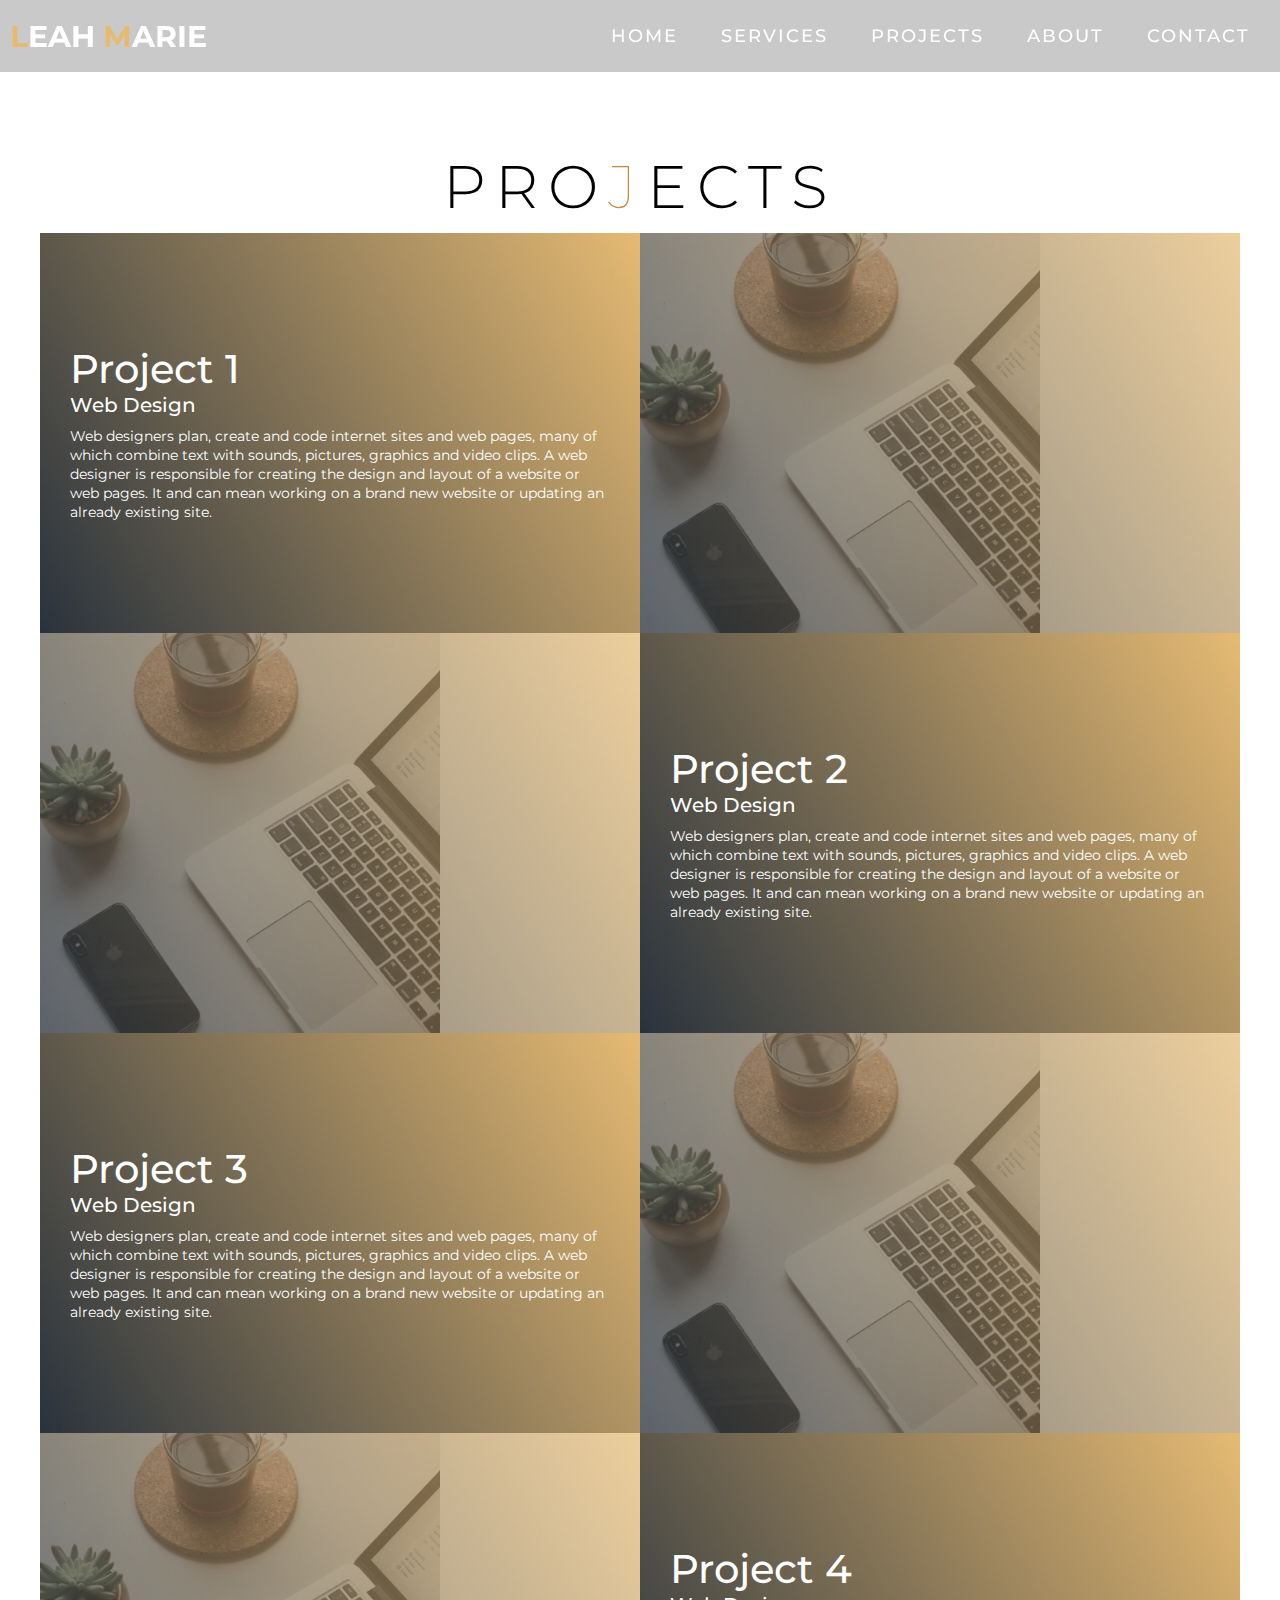
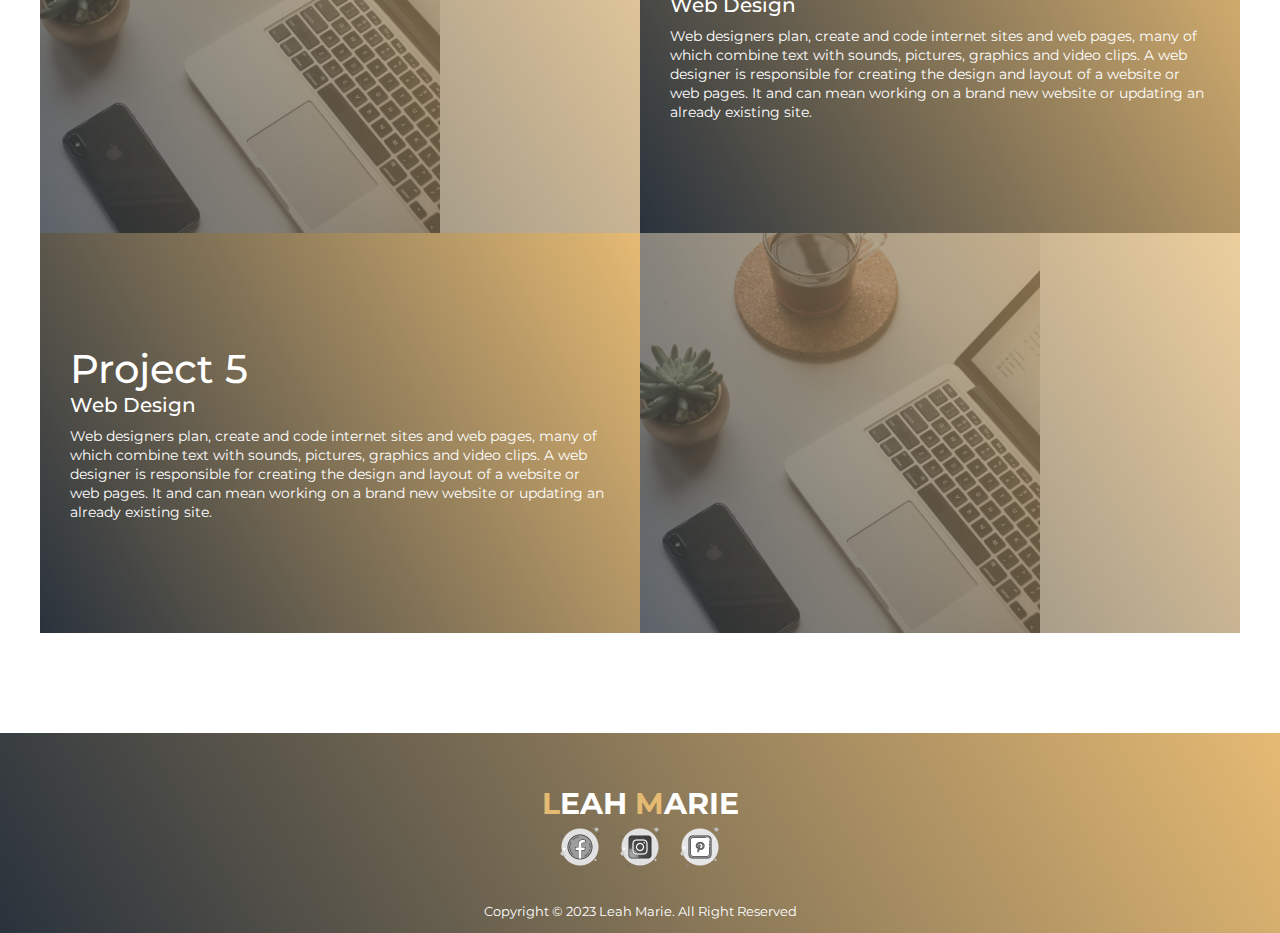
==== projects.html @ ca33d444 "Add files via upload" ====
<!DOCTYPE html>
<html lang="en">
<head>
    <meta charset="UTF-8">
    <meta http-equiv="X-UA-Compatible" content="IE=edge">
    <meta name="viewport" content="width=device-width, initial-scale=1.0">
    <link rel="stylesheet" type="text/css" href="css/style.css">
    <title>Projects</title>
</head>
<body>
    <section id="header">
        <div class="header container">
            <div class="nav-bar">
                <div class="brand">
                    <a href="index.html"><h1><span>L</span>eah <span>M</span>arie</h1></a>
                </div>
                <div class="nav-list">
                    <div class="hamburger"><div class="bar"></div></div>
                    <ul>
                        <li><a href="index.html" data-after="Home">Home</a></li>
                        <li><a href="services.html" data-after="Services">Services</a></li>
                        <li><a href="projects.html" data-after="Projects">Projects</a></li>
                        <li><a href="about.html" data-after="About">About</a></li>
                        <li><a href="contact.html" data-after="Contact">Contact</a></li>
                    </ul>
                </div>
            </div>
        </div>
        </section>
    <section id="projects">
        <div class="projects container">
            <div class="projects-header">
                <h1 class="section-title">Pro<span>j</span>ects</h1>
               </div>
               <div class="all-projects">
                <div class="projects-item">
                    <div class="project-info">
                        <h1>Project 1</h1>
                        <h2>Web Design</h2>
                        <p>Web designers plan, create and code internet sites and web pages, many of which combine text with sounds, pictures, graphics and video clips. A web designer is responsible for creating the design and layout of a website or web pages. It and can mean working on a brand new website or updating an already existing site.</p>
                    </div>
                    <div class="project-img">
                        <img src="./img/ben-kolde-FaPxZ88yZrw-unsplash-1024x1024.jpg" alt="img">
                    </div>
                </div>
                <div class="projects-item">
                    <div class="project-info">
                        <h1>Project 2</h1>
                        <h2>Web Design</h2>
                        <p>Web designers plan, create and code internet sites and web pages, many of which combine text with sounds, pictures, graphics and video clips. A web designer is responsible for creating the design and layout of a website or web pages. It and can mean working on a brand new website or updating an already existing site.</p>
                    </div>
                    <div class="project-img">
                        <img src="./img/ben-kolde-FaPxZ88yZrw-unsplash-1024x1024.jpg" alt="img">
                    </div>
                </div>
                <div class="projects-item">
                    <div class="project-info">
                        <h1>Project 3</h1>
                        <h2>Web Design</h2>
                        <p>Web designers plan, create and code internet sites and web pages, many of which combine text with sounds, pictures, graphics and video clips. A web designer is responsible for creating the design and layout of a website or web pages. It and can mean working on a brand new website or updating an already existing site.</p>
                    </div>
                    <div class="project-img">
                        <img src="./img/ben-kolde-FaPxZ88yZrw-unsplash-1024x1024.jpg" alt="img">
                    </div>
                </div>
                <div class="projects-item">
                    <div class="project-info">
                        <h1>Project 4</h1>
                        <h2>Web Design</h2>
                        <p>Web designers plan, create and code internet sites and web pages, many of which combine text with sounds, pictures, graphics and video clips. A web designer is responsible for creating the design and layout of a website or web pages. It and can mean working on a brand new website or updating an already existing site.</p>
                    </div>
                    <div class="project-img">
                        <img src="./img/ben-kolde-FaPxZ88yZrw-unsplash-1024x1024.jpg" alt="img">
                    </div>
                </div>
                <div class="projects-item">
                    <div class="project-info">
                        <h1>Project 5</h1>
                        <h2>Web Design</h2>
                        <p>Web designers plan, create and code internet sites and web pages, many of which combine text with sounds, pictures, graphics and video clips. A web designer is responsible for creating the design and layout of a website or web pages. It and can mean working on a brand new website or updating an already existing site.</p>
                    </div>
                    <div class="project-img">
                        <img src="./img/ben-kolde-FaPxZ88yZrw-unsplash-1024x1024.jpg" alt="img">
                    </div>
                </div>
             </div>
        </div>
        <section id="footer">
            <div class="footer container">
                <div class="brand"><h1><span>L</span>eah <span>M</span>arie</h1></div>
                <div class="social-icon">
                    <div class="social-item">
                        <a href="https://www.facebook.com/l.mperina95"><img src="/img/socials/icons8-facebook-100.png" alt="img">
                        </a>
                    </div>
                    <div class="social-item">
                        <a href="#"><img src="/img/socials/icons8-instagram-100.png" alt="img">
                        </a>
                    </div>
                    <div class="social-item">
                        <a href="#"><img src="/img/socials/icons8-pinterest-100.png" alt="img">
                        </a>
                    </div>
                </div>
                <p>Copyright © 2023 Leah Marie. All Right Reserved</p>
            </div>
        </section>
    <script src="/app.js"></script>
</body>
</html>
---- css/style.css ----
@import url('https://fonts.googleapis.com/css2?family=Montserrat:wght@300;400;700;900&display=swap');
*{
    padding: 0;
    margin: 0;
    box-sizing: border-box;
}
html{
    font-size: 10px;
    font-family: 'Montserrat', sans-serif;
}
a{
    text-decoration: none;
}
.container{
    min-height: 100vh;
    width: 100%;
    display: flex;
    align-items: center;
    justify-content: center;
}
p{
    color: black;
    text-align: left;
    font-size: 1.4rem;
    line-height: 1.9rem;
}
.section-title{
    font-size: 4rem;
    font-weight: 300;
    color: black;
    margin: 10px;
    text-transform: uppercase;
    letter-spacing: 1rem;
    text-align: center;
    margin-top: 50px;
}
.section-title span{
    color: #c58940;
    font-weight: 50;
}
img{
    max-width: 100%;
    max-height: 100%;
    object-fit: cover;}
.cta{
    font-weight: 700;
    display: inline-block;
    padding: 10px 30px;
    color: white;
    background-color: transparent;
    border: 3px solid #ffedd8;
    font-size: 2rem;
    text-transform: uppercase;
    letter-spacing: .1rem;
    margin-top: 30px;
    transition: .3s ease;
    transition-property: background-color, color;

   
}
.cta:hover{
    color: white;
    background-color: #ffedd8;
}
.brand h1{
    font-size: 3rem;
    text-transform: uppercase;
    color: white;
}
.brand h1 span{
    color: #e5ba73;
}

#header{
    position: fixed;
    z-index: 1000;
    left: 0;
    top: 0;
    width: 100vw;
    height: auto;
}
#header .header{
    min-height: 8vh;
    background-color: rgba(31, 30, 30, 0.24);
}
#header .nav-bar{
    display: flex;
    align-items: center;
    justify-content: space-between;
    width: 100%;
    height: 100%;
    max-width: 1300px;
    padding: 0 10px;
}
#header .nav-list ul{
    list-style: none;
    position: absolute;
    background-color: rgb(31, 30, 30);
    width: 100vw;
    height: 100vh;
    left: 100%;
    top: 0;
    display: flex;
    flex-direction: column;
    justify-content: center;
    align-items: center;
    z-index: 1;
    overflow-x: hidden;
    transition: .5s ease left;
}
#header .nav-list ul.active{
    left: 0;
}
#header .nav-list a{
    font-size: 2.5rem;
    font-weight: 500;
    letter-spacing: .2rem;
    text-decoration: none;
    color: white;
    text-transform: uppercase;
    padding: 20px;
    display: block;
}
#header .nav-list ul a::after{
    content: attr(data-after);
    position: absolute;
    top: 50%;
    left: 50%;
    transform: translate(-50%, -50%) scale(0);
    color: rgba(255, 255, 255, 0.021);
    font-size: 13rem;
    letter-spacing: 50px;
    z-index: -1;
    transition: .3s ease letter-spacing;
}
#header .nav-list ul li:hover a::after{
    transform: translate(-50%, -50%) scale(1);
    letter-spacing: initial;
}
#header .nav-list ul li:hover a{
    color: #ffedd8;
}
#header .hamburger{
    height: 60px;
    width: 60px;
    display: inline-block;
    position: relative;
    display: flex;
    align-items: center;
    justify-content: center;
    z-index: 100;
    cursor: pointer;
    transform: scale(.8);
}
#header .hamburger .bar{
    height: 2px;
    width: 30px;
    position: relative;
    background-color: white;
    z-index: -1;
}
#header .hamburger .bar::after,
#header .hamburger .bar::before{
    content: '';
    position: absolute;
    height: 100%;
    width: 100%;
    left: 0;
    background-color: white;
    transition: .3s ease;
    transition-property: top, bottom;
}
#header .hamburger .bar::after{
    top: 8px;
}
#header .hamburger .bar::before{
    bottom: 8px;
}
#header .hamburger.active .bar::before{
    bottom: 0;
}
#header .hamburger.active .bar::after{
    top: 0;
}


#hero{
    background-image: url(../img/bg2.jpg);
    background-size: cover;
    background-position: top center;
    position: relative;
    z-index: 1;
}
#hero::after{
    content: '';
    position: absolute;
    left: 0;
    top: 0;
    height: 100%;
    width: 100%;
    background-color: black;
    opacity: .2;
    z-index: -1;
}
#hero .hero{
    max-width: 1200px;
    margin: 0 auto;
    padding: 0 50px;
    justify-content: flex-start;
}
#hero h1{
    display: block;
    width: fit-content;
    font-size: 6rem;
    position: relative;
    color: transparent;
    animation: text_reveal .5s ease forwards;
    animation-delay: 1s;
}
#hero h1:nth-child(1){
    animation-delay: 1s;
}
#hero h1:nth-child(2){
    animation-delay: 2s;
}
#hero h1:nth-child(3){
    animation: text_reveal_name .5s ease forwards;
    animation-delay: 3s;
}
#hero h1 span{
    position: absolute;
    top: 0;
    left: 0;
    height: 100%;
    width: 0;
    background-color: #e3b7a0;
    animation: text_reveal_box 1s ease;
    animation-delay: .5s;
}
#hero h1:nth-child(1) span{
    animation-delay: .5s;
}
#hero h1:nth-child(2) span{
    animation-delay: 1.5s;
}
#hero h1:nth-child(3) span{
    animation-delay: 2.5s;
}
#hero .cta{
    font-weight: 700;
    display: inline-block;
    padding: 10px 30px;
    color: white;
    background-color: transparent;
    border: 3px solid #ffedd8;
    font-size: 2rem;
    text-transform: uppercase;
    letter-spacing: .1rem;
    margin-top: 30px;
    transition: .3s ease;
    transition-property: background-color, color;
}
#hero .cta:hover{
    color: black;
    background-color: #ffedd8;
}
#services{
}
#services .services{
    flex-direction: column;
    text-align: center;
    max-width: 1500px;
    margin: 0 auto;
    padding: 100px 0;
}
#services .section-title{
    padding-top: 20px;
    font-size: 4rem;
    font-weight: 300;
    color: black;
    margin: 10px;
    text-transform: uppercase;
    letter-spacing: 1rem;
    text-align: center;
    margin-top: 50px;
}
#services .section-title span{
    color: #c58940;
    font-weight: 50;
}
#services .services-top p{
    color: black;
    font-size: 1.7rem;
    margin-top: 5px;
    line-height: 2.5rem;
    font-weight: 300;
    letter-spacing: .05rem;
    text-align: center;
}
#services .service-top{
    width: 500px;
    max-width: 0 auto;
}
#services .services-bottom{
    display: flex;
    align-items: center;
    justify-content: center;
    flex-wrap: wrap;
    color: white;
}
#services .services-item{
    flex-basis: 80%;
    display: flex;
    align-items: flex-start;
    justify-content: center;
    flex-direction: column;
    padding: 30px;
    border-radius: 10px;
    background-image: url(/img/pexels-fauxels-3184452.jpg);
    background-size: cover;
    margin: 10px 5%;
    position: relative;
    z-index: 1;
    overflow: hidden;
}
#services .services-item::after{
    content: '';
    position: absolute;
    left: 0;
    top: 0;
    height: 100%;
    width: 100%;
    background-image: linear-gradient(60deg, #29323c 0%, #e5ba73 100%);
    opacity: .9;
    z-index: -1;
}
#services .services-item h2{
    font-size: 2rem;
    color: white;
    margin-bottom: 10px;
    text-transform: uppercase;
}
#services .services-item p{
    color: white;
}


#projects .projects{
    flex-direction: column;
    max-width: 1200px;
    margin: 0 auto;
    padding: 100px 0;
}
#projects .projects-header h1{
    margin-top: 50px;
}
#projects .all-projects{
    display: flex;
    align-items: center;
    justify-content: center;
    flex-direction: column;
}
#projects .projects-item{
    display: flex;
    align-items: flex-start;
    justify-content: center;
    flex-direction: column;
    width: 80%;
    margin: 20px auto;
    overflow: hidden;
    border-radius: 10px;
    
}
#projects .project-info{
    padding: 30px;
    flex-basis: 50%;
    height: 100%;
    display: flex;
    align-items: flex-start;
    justify-content: center;
    flex-direction: column;
    background-image: linear-gradient(60deg, #29323c 0%, #e5ba73 100%);
    color: white;
}
#projects .project-info h1{
    font-size: 4rem;
    font-weight: 500;
}
#projects .project-info h2{
    font-size: 2rem;
    font-weight: 500;
    margin-bottom: 10px;
}
#projects .project-info p{
    color: white;
}
#projects .project-img{
    flex-basis: 50%;
    height: 300px;
    overflow: hidden;
    position: relative;
}
#projects .project-img:after {
    content: '';
    position: absolute;
    left: 0;
    right: 0;
    height: 100%;
    width: 100%;
    background-image: linear-gradient(60deg, #29323c 0%, #e5ba73 100%);
    opacity: .7;
}
#projects .project-img img{
    transition: .3s ease transform;
}
#projects .projects-item:hover .project-img img{
    transform: scale(1.1);
}


#about .about{
    flex-direction: column-reverse;
    text-align: center;
    max-width: 1200px;
    margin: 0 auto;
    padding: 100px 20px;
}
#about .col-right .section-title{
    text-align: center;
}
#about .col-left{
    width: 250px;
    height: 360px;
}
#about .col-right{
    width: 100%;
    text-align: center;
}
#about .col-right h2{
    font-size: 2rem;
    font-weight: 500;
    letter-spacing: .2rem;
    margin-bottom: 10px;
    text-align: center;
}
#about .col-right p{
    margin-bottom: 20px;
    text-align: center;
    font-size: 1.7rem ;
}
#about .col-left .about-img{
    height: 90.7%;
    width: 100%;
    position: relative;
    border: 10px solid white;
}
#about .col-left .about-img::after{
    content: '';
    position: absolute;
    left: -33px;
    top: 19px;
    height: 98%;
    width: 98%;
    border: 8px solid #e3b7a0;
    z-index: -1;
}



#header{
    position: fixed;
    z-index: 1000;
    left: 0;
    top: 0;
    width: 100vw;
    height: auto;
}
#header .header{
    min-height: 8vh;
    background-color: rgba(31, 30, 30, 0.24);
}
#header .nav-bar{
    display: flex;
    align-items: center;
    justify-content: space-between;
    width: 100%;
    height: 100%;
    max-width: 1300px;
    padding: 0 10px;
}
#header .nav-list ul{
    list-style: none;
    position: absolute;
    background-color: rgb(31, 30, 30);
    width: 100vw;
    height: 100vh;
    left: 100%;
    top: 0;
    display: flex;
    flex-direction: column;
    justify-content: center;
    align-items: center;
    z-index: 1;
    overflow-x: hidden;
    transition: .5s ease left;
}
#header .nav-list ul.active{
    left: 0;
}
#header .nav-list a{
    font-size: 2.5rem;
    font-weight: 500;
    letter-spacing: .2rem;
    text-decoration: none;
    color: white;
    text-transform: uppercase;
    padding: 20px;
    display: block;
}
#header .nav-list ul a::after{
    content: attr(data-after);
    position: absolute;
    top: 50%;
    left: 50%;
    transform: translate(-50%, -50%) scale(0);
    color: rgba(255, 255, 255, 0.021);
    font-size: 13rem;
    letter-spacing: 50px;
    z-index: -1;
    transition: .3s ease letter-spacing;
}
#header .nav-list ul li:hover a::after{
    transform: translate(-50%, -50%) scale(1);
    letter-spacing: initial;
}
#header .nav-list ul li:hover a{
    color: #ffedd8;
}
#header .hamburger{
    height: 60px;
    width: 60px;
    display: inline-block;
    position: relative;
    display: flex;
    align-items: center;
    justify-content: center;
    z-index: 100;
    cursor: pointer;
    transform: scale(.8);
}
#header .hamburger .bar{
    height: 2px;
    width: 30px;
    position: relative;
    background-color: white;
    z-index: -1;
}
#header .hamburger .bar::after,
#header .hamburger .bar::before{
    content: '';
    position: absolute;
    height: 100%;
    width: 100%;
    left: 0;
    background-color: white;
    transition: .3s ease;
    transition-property: top, bottom;
}
#header .hamburger .bar::after{
    top: 8px;
}
#header .hamburger .bar::before{
    bottom: 8px;
}
#header .hamburger.active .bar::before{
    bottom: 0;
}
#header .hamburger.active .bar::after{
    top: 0;
}





#contact .section-title{
    padding-top: 10%;
}
#contact .contact{
    flex-direction: column;
    max-width: 1200px;
    margin: 0 auto;
}
#contact .contact-items{
    width: 400px;
}
#contact .contact-item{
    width: 80%;
    padding: 50px;
    text-align: center;
    border-radius: 10px;
    padding: 30px;
    margin: 30px;
    display: flex;
    justify-content: center;
    align-items: center;
    flex-direction: column;
    box-shadow: 0px 0px 18px 0 #0000002c;
}
#contact .contact-item:hover{
    box-shadow: 0px 0px 5px 0 #0000002c;
}
#contact .icon{
    width: 100px;
    margin: 0 auto;
    margin-bottom: 1px;
}
#contact .contact-info h1{
    font-size: 2.5rem;
    font-weight: 500;
    text-align: center;
    margin-bottom: 4px;
}

#footer{
    background-image: linear-gradient(60deg, #29323c 0%, #e5ba73 100%);
}
#footer .footer{
    min-height: 200px;
    flex-direction: column;
    padding-top: 50px;
    padding-bottom: 10px;
}
#footer .social-icon{
    display: flex;
    margin-bottom: 30px;
}
#footer .social-item{
    height: 50px;
    width: 50px;
    margin: 0 5px;
}
#footer .social-item img{
    filter: grayscale(1);
    transition: .3s ease filter;
}
#footer .social-item:hover img{
    filter: grayscale(0);
}
#footer p{
    color: white;
    font-size: 1.3rem;
}



@keyframes text_reveal_box{
    50%{
        width: 100%;
        left: 0;
    }
    100%{
        width: 0;
        left: 100%;
    }
}
@keyframes text_reveal{
    100%{
        color: white;
    }
}
@keyframes text_reveal_name{
    100%{
        color: #ffedd8;
        font-weight: 700;
    }
}

@media only screen and (min-width:768px){
    .cta{
        font-size: 2.5rem;
        padding: 20px 60px;
    }
    h1.section-title{
        font-size: 6rem;
    }

    #hero h1{
        font-size: 7rem;
    }

    #services .services-bottom .services-item{
        flex-basis: 45%;
        margin: 2.5%;
    }

    #projects .projects-item{
        flex-direction: row;
    }
    #projects .projects-item:nth-child(even){
        flex-direction: row-reverse;
    }
    #projects .projects-item{
        height: 400px;
        margin: 0;
        width: 100%;
        border-radius: 0;
    }
    #projects .all-projects .project-info{
        height: 100%;
    }
    #projects .all-projects .project-img{
        height: 100%;
    }

    #about .about{
        flex-direction: row;
    }
    #about .col-left{
        width: 600px;
        height: 400px;
        padding-left: 60px;
    }
    #about .about .col-left .about-img::after{
        left: -45px;
        top: 34px;
        height: 80%;
        width: 100%;
        border: 10px solid #e3b7a0;
    }
    #about .col-right{
        text-align: left;
        padding: 30px;
    }
    #about .col-right h1{
        text-align: left;
    }

    #contact .contact{
        flex-direction: column;
        padding: 100px 0;
        align-items: center;
        justify-content: center;
        min-width: 20vh;
    }
    #contact .contact-items{
        width: 100%;
        display: flex;
        flex-direction: row;
        padding: 20px;
        margin: 0;
    }
    #contact .contact-item .icon{
        height: 100px;
        width: 100px;
    }
    #contact .contact-item .about-img{
        object-fit: contain;
    }
    #contact .contact-item .contact-info{
        width: 100%;
        text-align: left;
        padding-left: 20px;
    }
}

@media only screen and (min-width: 1200px){
    #header .hamburger{
        display: none;

    }
    #header .nav-list ul{
        position: initial;
        display: block;
        height: auto;
        width: fit-content;
        background-color: transparent;
    }
    #header .nav-list ul li{
        display: inline-block;
    }
    #header .nav-list ul li a{
        font-size: 1.8rem;
    }
    #header .nav-list ul a::after{
        display: none;
    }
    #services .services-bottom .services-item{
        flex-basis: 22%;
        margin: 1.5%;
    }
}
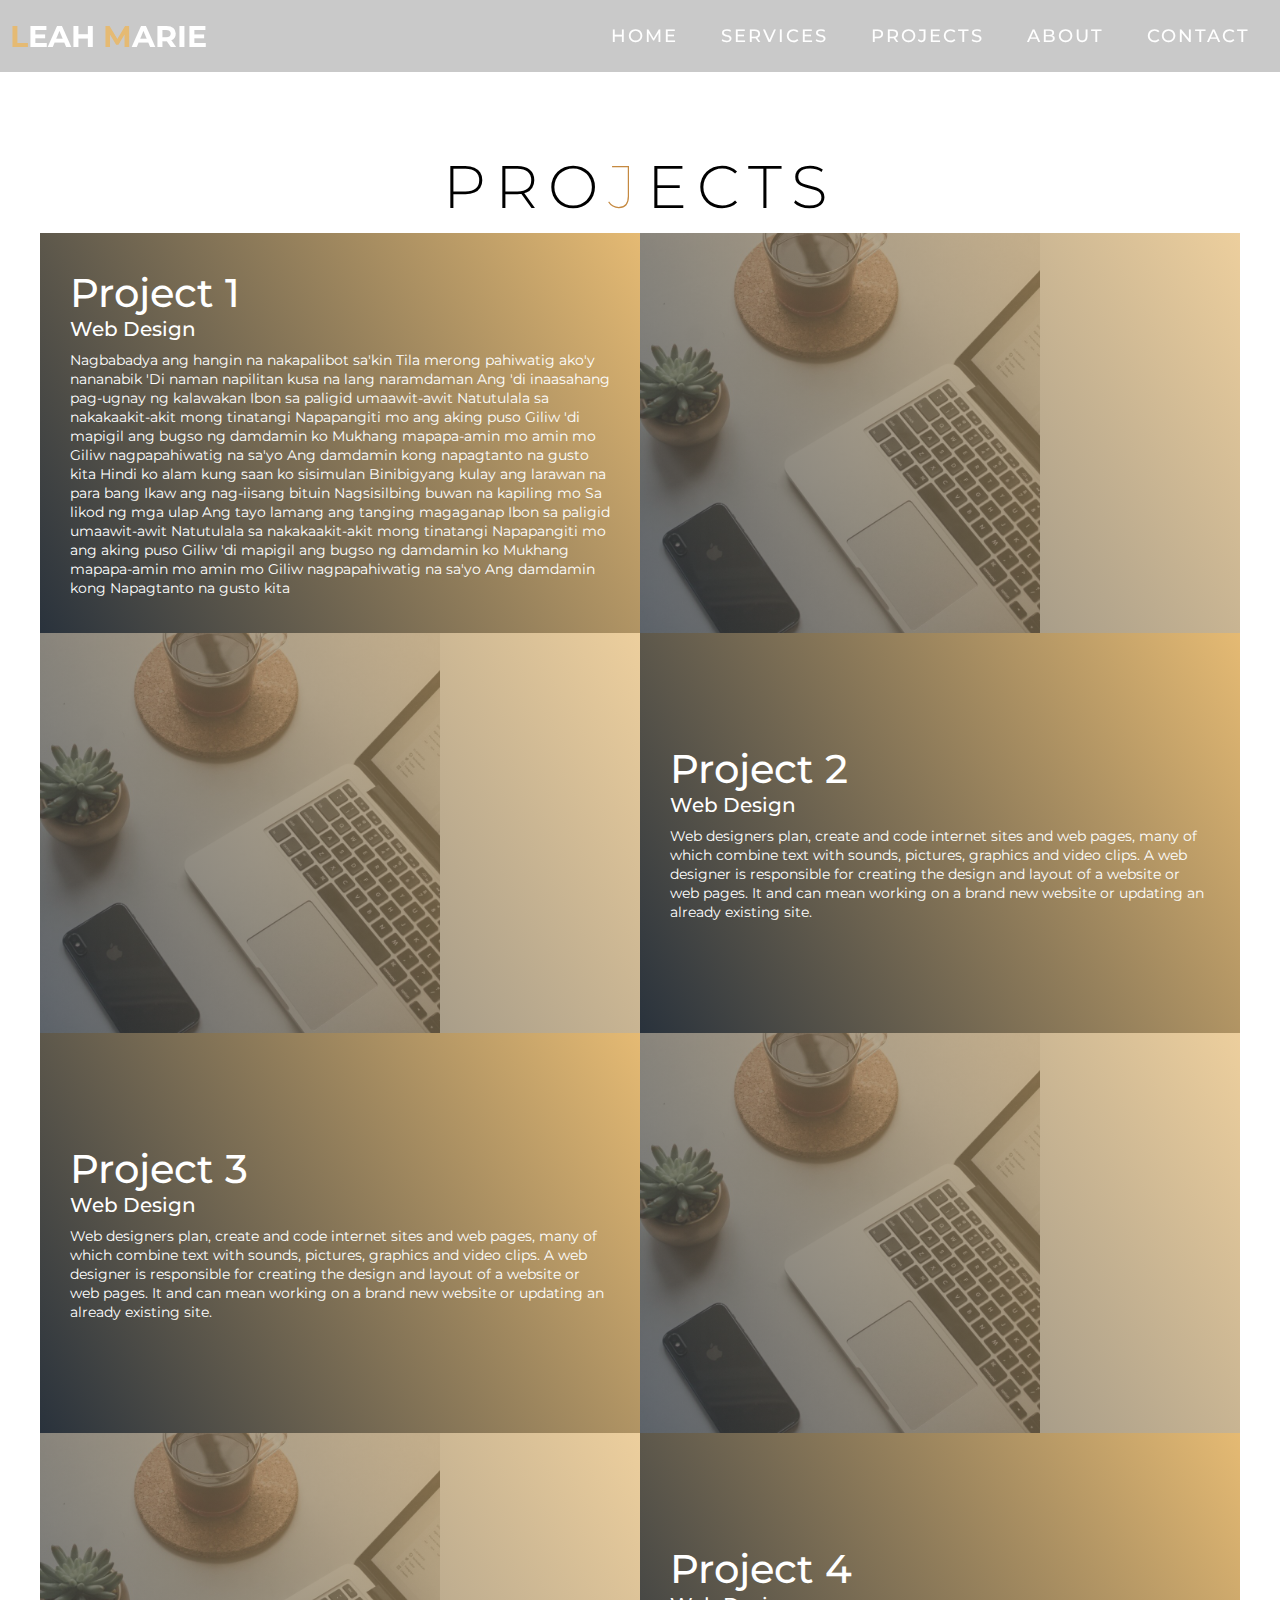
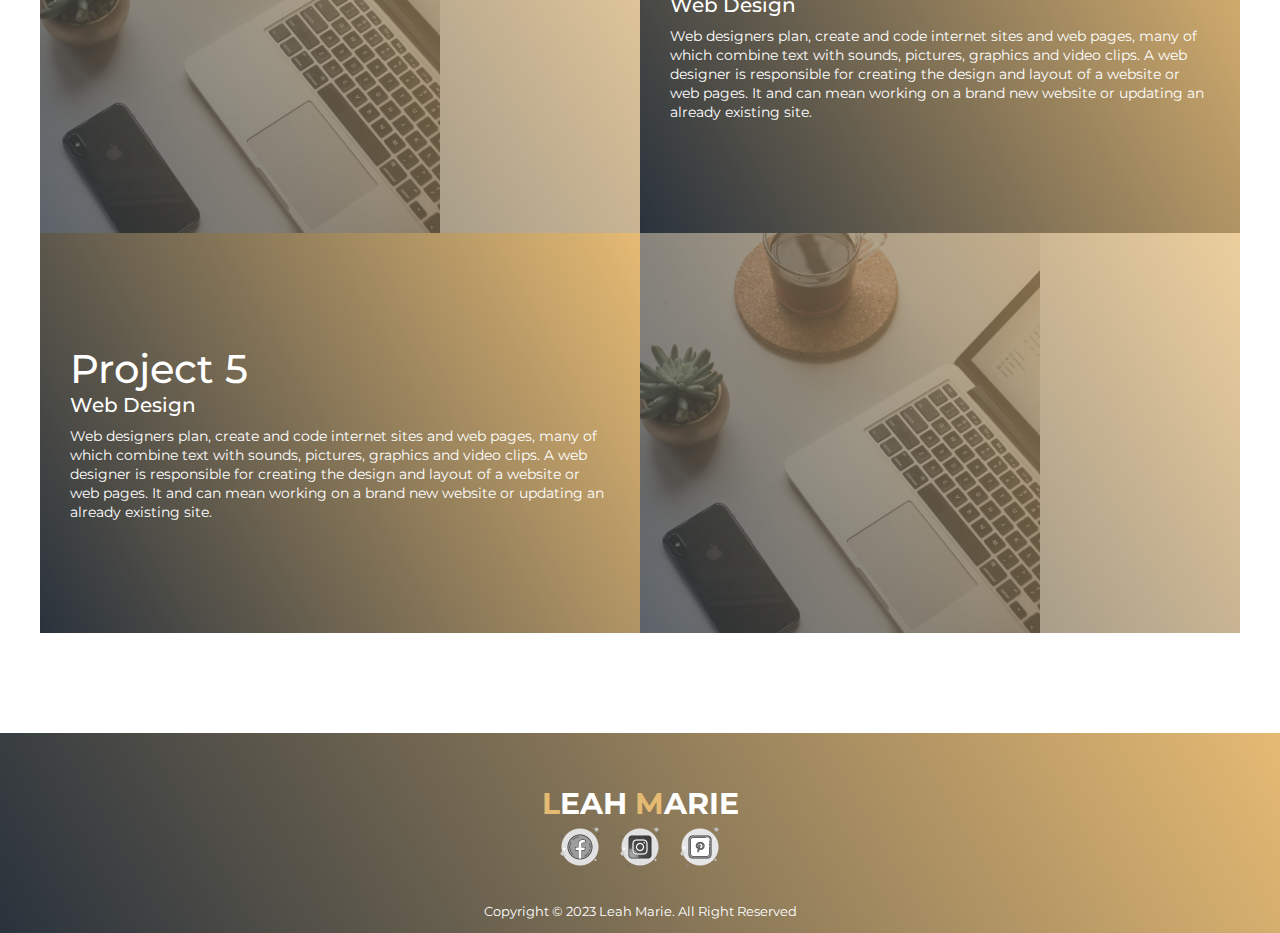
==== commit 636a7a94: "Update projects.html" ====
--- a/projects.html
+++ b/projects.html
@@ -37,7 +37,31 @@
                     <div class="project-info">
                         <h1>Project 1</h1>
                         <h2>Web Design</h2>
-                        <p>Web designers plan, create and code internet sites and web pages, many of which combine text with sounds, pictures, graphics and video clips. A web designer is responsible for creating the design and layout of a website or web pages. It and can mean working on a brand new website or updating an already existing site.</p>
+                        <p>Nagbabadya ang hangin na nakapalibot sa'kin
+Tila merong pahiwatig ako'y nananabik
+'Di naman napilitan kusa na lang naramdaman
+Ang 'di inaasahang pag-ugnay ng kalawakan
+Ibon sa paligid umaawit-awit
+Natutulala sa nakakaakit-akit mong tinatangi
+Napapangiti mo ang aking puso
+Giliw 'di mapigil ang bugso ng damdamin ko
+Mukhang mapapa-amin mo amin mo
+Giliw nagpapahiwatig na sa'yo
+Ang damdamin kong napagtanto na gusto kita
+Hindi ko alam kung saan ko sisimulan
+Binibigyang kulay ang larawan na para bang
+Ikaw ang nag-iisang bituin
+Nagsisilbing buwan na kapiling mo
+Sa likod ng mga ulap
+Ang tayo lamang ang tanging magaganap
+Ibon sa paligid umaawit-awit
+Natutulala sa nakakaakit-akit mong tinatangi
+Napapangiti mo ang aking puso
+Giliw 'di mapigil ang bugso ng damdamin ko
+Mukhang mapapa-amin mo amin mo
+Giliw nagpapahiwatig na sa'yo
+Ang damdamin kong
+Napagtanto na gusto kita</p>
                     </div>
                     <div class="project-img">
                         <img src="./img/ben-kolde-FaPxZ88yZrw-unsplash-1024x1024.jpg" alt="img">
@@ -107,4 +131,4 @@
         </section>
     <script src="/app.js"></script>
 </body>
-</html>+</html>
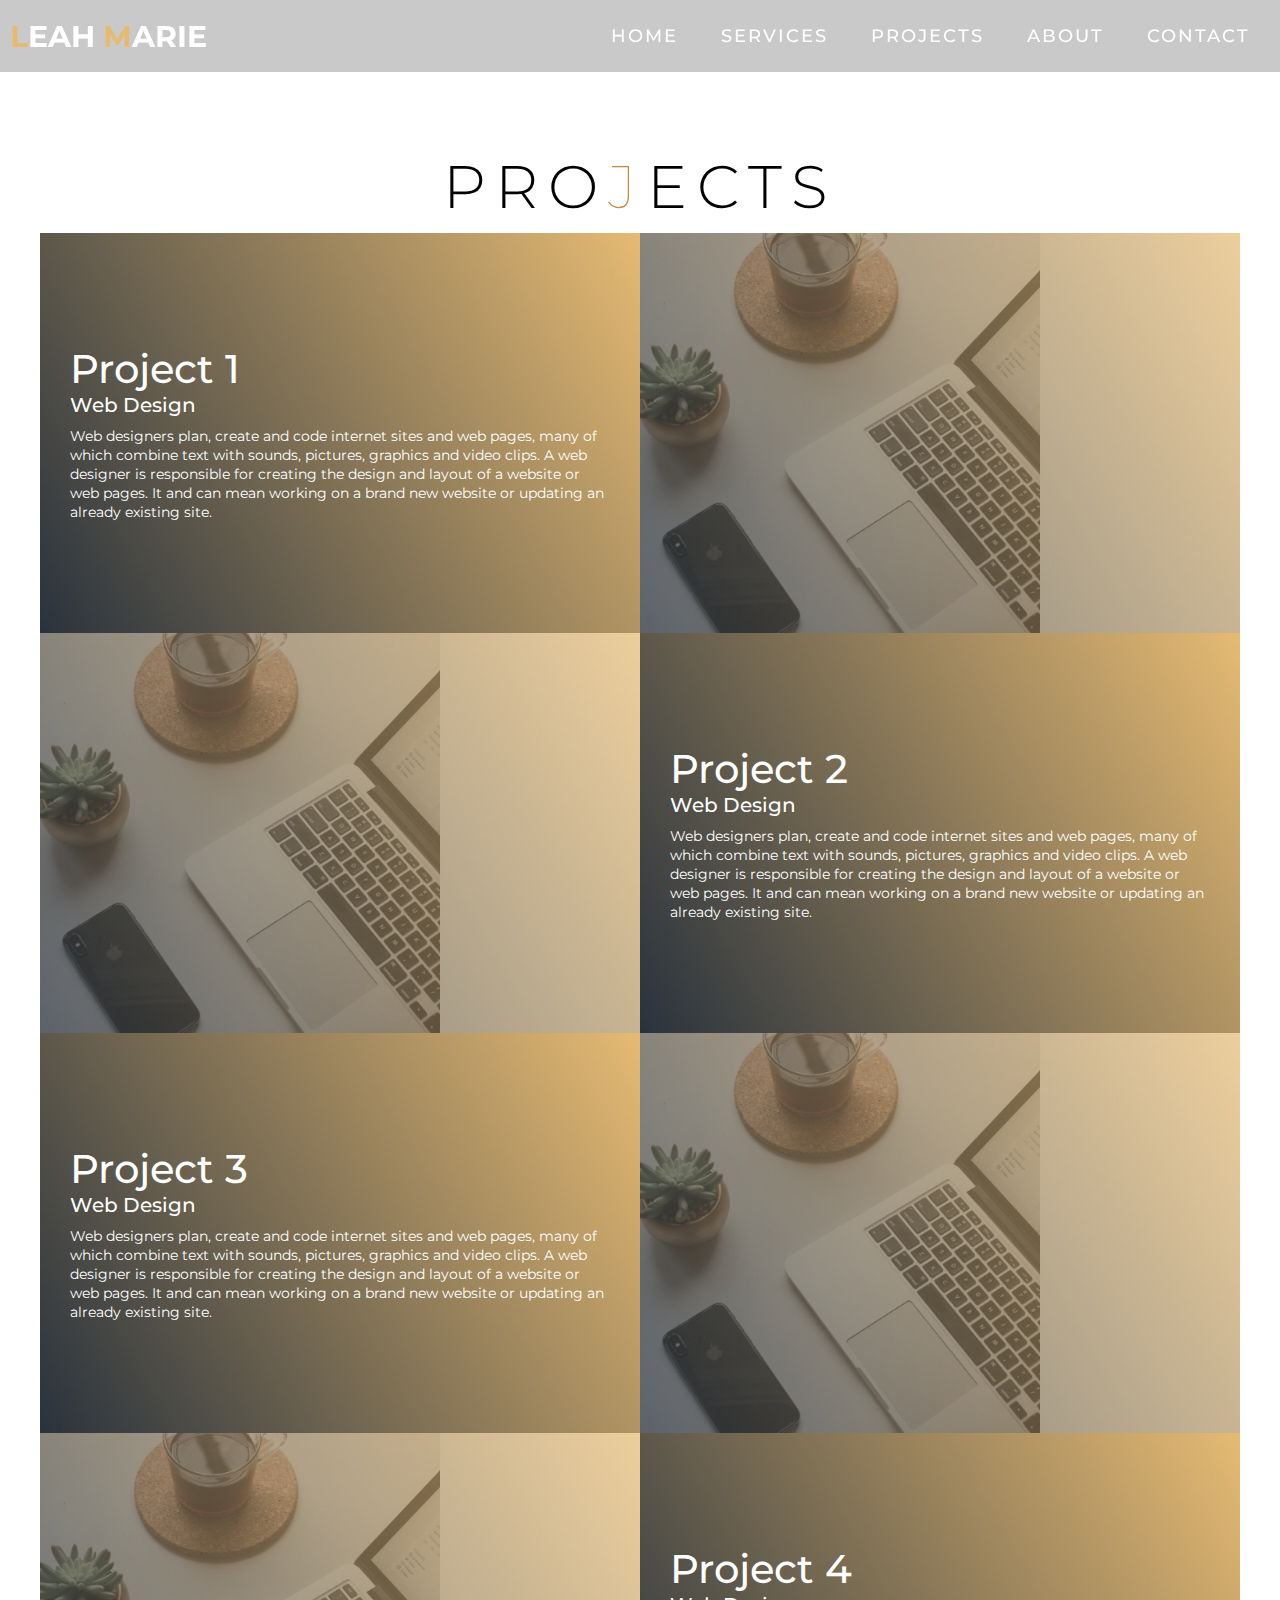
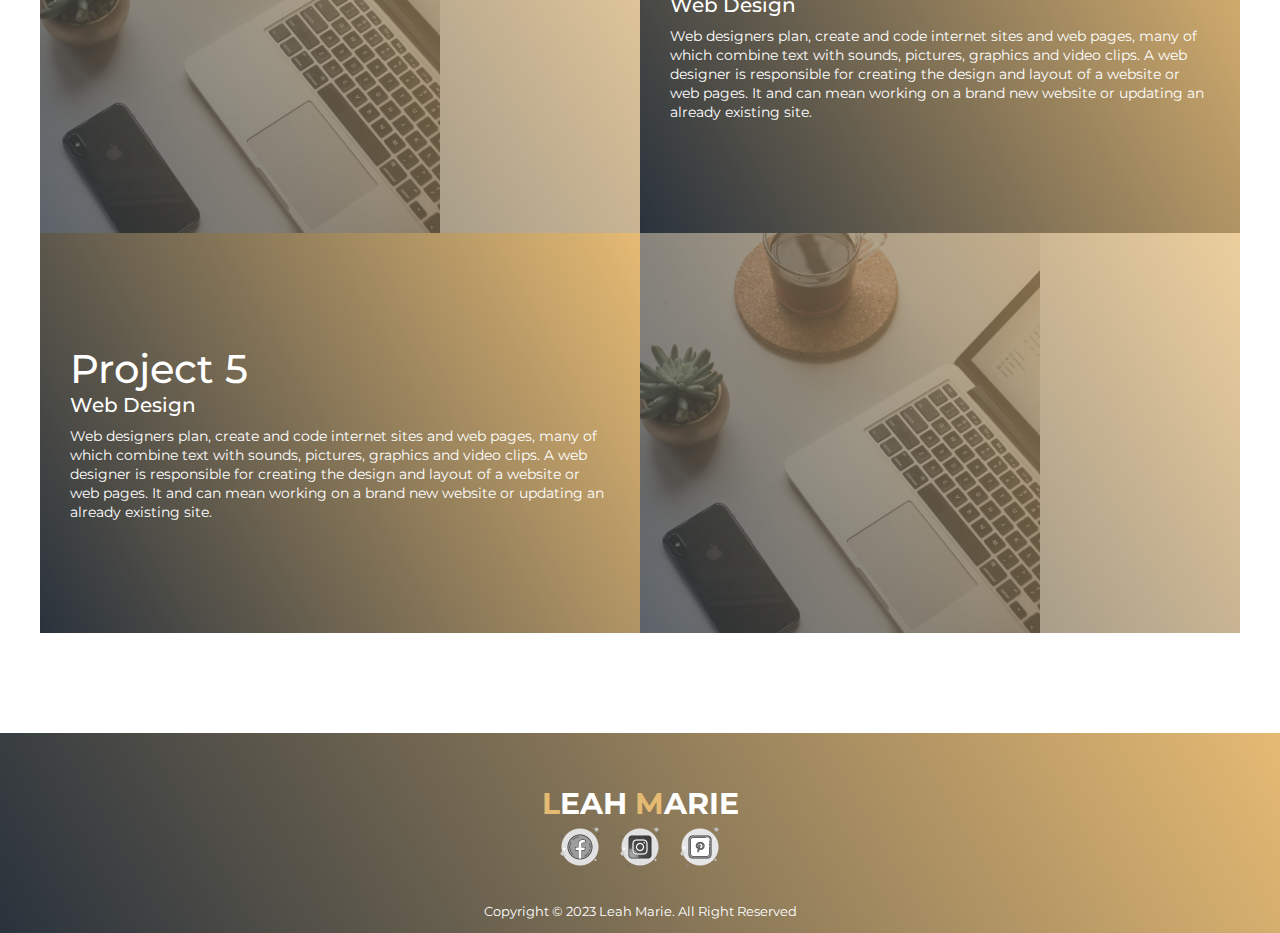
==== commit 86f3780a: "Update projects.html" ====
--- a/projects.html
+++ b/projects.html
@@ -37,31 +37,7 @@
                     <div class="project-info">
                         <h1>Project 1</h1>
                         <h2>Web Design</h2>
-                        <p>Nagbabadya ang hangin na nakapalibot sa'kin
-Tila merong pahiwatig ako'y nananabik
-'Di naman napilitan kusa na lang naramdaman
-Ang 'di inaasahang pag-ugnay ng kalawakan
-Ibon sa paligid umaawit-awit
-Natutulala sa nakakaakit-akit mong tinatangi
-Napapangiti mo ang aking puso
-Giliw 'di mapigil ang bugso ng damdamin ko
-Mukhang mapapa-amin mo amin mo
-Giliw nagpapahiwatig na sa'yo
-Ang damdamin kong napagtanto na gusto kita
-Hindi ko alam kung saan ko sisimulan
-Binibigyang kulay ang larawan na para bang
-Ikaw ang nag-iisang bituin
-Nagsisilbing buwan na kapiling mo
-Sa likod ng mga ulap
-Ang tayo lamang ang tanging magaganap
-Ibon sa paligid umaawit-awit
-Natutulala sa nakakaakit-akit mong tinatangi
-Napapangiti mo ang aking puso
-Giliw 'di mapigil ang bugso ng damdamin ko
-Mukhang mapapa-amin mo amin mo
-Giliw nagpapahiwatig na sa'yo
-Ang damdamin kong
-Napagtanto na gusto kita</p>
+                        <p>Web designers plan, create and code internet sites and web pages, many of which combine text with sounds, pictures, graphics and video clips. A web designer is responsible for creating the design and layout of a website or web pages. It and can mean working on a brand new website or updating an already existing site.</p>
                     </div>
                     <div class="project-img">
                         <img src="./img/ben-kolde-FaPxZ88yZrw-unsplash-1024x1024.jpg" alt="img">
